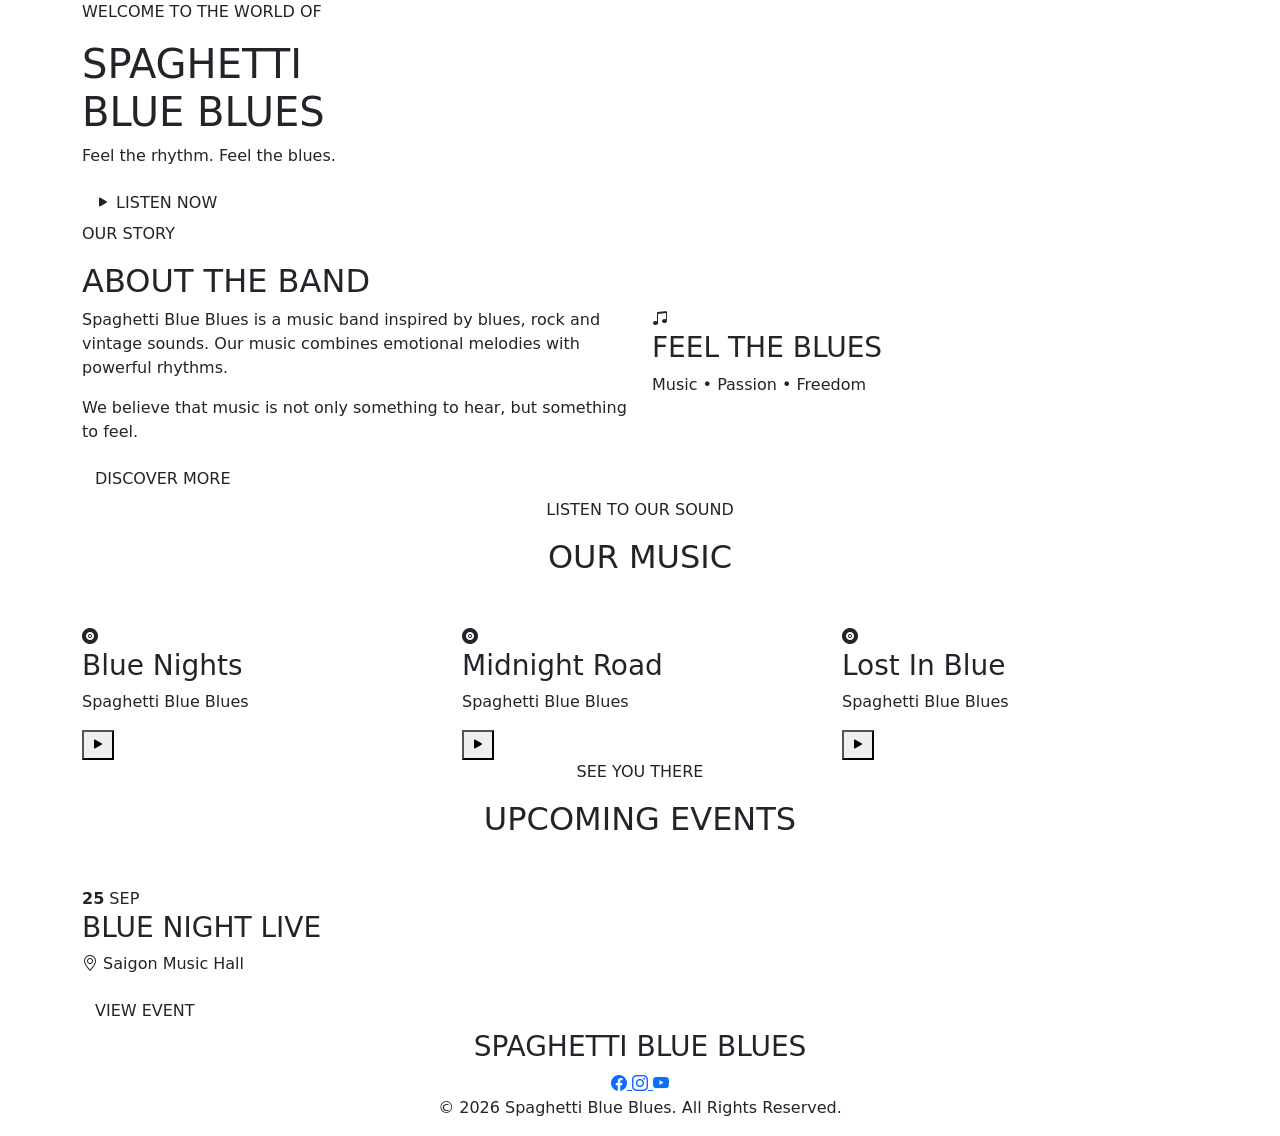
==== index.html @ 0e36f2f4 "Add files via upload" ====
<!DOCTYPE html>
<html lang="en">
  <head>
    <meta charset="UTF-8" />
    <meta name="viewport" content="width=device-width, initial-scale=1.0" />

    <title>Spaghetti Blue Blues</title>

    <!-- Bootstrap CSS -->
    <link
      href="https://cdn.jsdelivr.net/npm/bootstrap@5.3.3/dist/css/bootstrap.min.css"
      rel="stylesheet"
    />

    <!-- Bootstrap Icons -->
    <link
      rel="stylesheet"
      href="https://cdn.jsdelivr.net/npm/bootstrap-icons@1.11.3/font/bootstrap-icons.min.css"
    />

    <!-- Google Font -->
    <link rel="preconnect" href="https://fonts.googleapis.com" />
    <link rel="preconnect" href="https://fonts.gstatic.com" crossorigin />
    <link
      href="https://fonts.googleapis.com/css2?family=Oswald:wght@400;500;600;700&family=Playfair+Display:wght@400;500;600;700&display=swap"
      rel="stylesheet"
    />

    <!-- CSS của mình -->
    <link rel="stylesheet" href="css/style.css" />
  </head>

  <body>
    <!-- ================= NAVBAR ================= -->

    <nav class="navbar navbar-expand-lg navbar-dark fixed-top">
      <div class="container">
        <a class="navbar-brand" href="index.html">
          SPAGHETTI <span>BLUE BLUES</span>
        </a>

        <button
          class="navbar-toggler"
          type="button"
          data-bs-toggle="collapse"
          data-bs-target="#navbarNav"
        >
          <span class="navbar-toggler-icon"></span>
        </button>

        <div class="collapse navbar-collapse" id="navbarNav">
          <ul class="navbar-nav ms-auto">
            <li class="nav-item">
              <a class="nav-link active" href="index.html">HOME</a>
            </li>

            <li class="nav-item">
              <a class="nav-link" href="about.html">ABOUT</a>
            </li>

            <li class="nav-item">
              <a class="nav-link" href="members.html">MEMBERS</a>
            </li>

            <li class="nav-item">
              <a class="nav-link" href="music.html">MUSIC</a>
            </li>

            <li class="nav-item">
              <a class="nav-link" href="events.html">EVENTS</a>
            </li>

            <li class="nav-item">
              <a class="nav-link" href="gallery.html">GALLERY</a>
            </li>

            <li class="nav-item">
              <a class="nav-link" href="contact.html">CONTACT</a>
            </li>
          </ul>
        </div>
      </div>
    </nav>

    <!-- ================= HERO ================= -->

    <section class="hero">
      <div class="hero-overlay"></div>

      <div class="container hero-content">
        <p class="hero-subtitle">WELCOME TO THE WORLD OF</p>

        <h1>
          SPAGHETTI<br />
          <span>BLUE BLUES</span>
        </h1>

        <p class="hero-description">Feel the rhythm. Feel the blues.</p>

        <a href="music.html" class="btn btn-blue">
          <i class="bi bi-play-fill"></i>
          LISTEN NOW
        </a>
      </div>
    </section>

    <!-- ================= ABOUT ================= -->

    <section class="about-section">
      <div class="container">
        <div class="row align-items-center">
          <div class="col-lg-6">
            <p class="section-subtitle">OUR STORY</p>

            <h2>ABOUT THE <span>BAND</span></h2>

            <p>
              Spaghetti Blue Blues is a music band inspired by blues, rock and
              vintage sounds. Our music combines emotional melodies with
              powerful rhythms.
            </p>

            <p>
              We believe that music is not only something to hear, but something
              to feel.
            </p>

            <a href="about.html" class="btn btn-outline-blue">
              DISCOVER MORE
            </a>
          </div>

          <div class="col-lg-6">
            <div class="about-box">
              <div class="music-icon">
                <i class="bi bi-music-note-beamed"></i>
              </div>
              <h3>FEEL THE BLUES</h3>
              <p>Music • Passion • Freedom</p>
            </div>
          </div>
        </div>
      </div>
    </section>

    <!-- ================= MUSIC ================= -->

    <section class="music-section">
      <div class="container">
        <div class="text-center">
          <p class="section-subtitle">LISTEN TO OUR SOUND</p>

          <h2>OUR <span>MUSIC</span></h2>
        </div>

        <div class="row g-4 mt-4">
          <div class="col-md-4">
            <div class="music-card">
              <div class="album-cover">
                <i class="bi bi-vinyl-fill"></i>
              </div>

              <h3>Blue Nights</h3>

              <p>Spaghetti Blue Blues</p>

              <button class="play-btn">
                <i class="bi bi-play-fill"></i>
              </button>
            </div>
          </div>

          <div class="col-md-4">
            <div class="music-card">
              <div class="album-cover">
                <i class="bi bi-vinyl-fill"></i>
              </div>

              <h3>Midnight Road</h3>

              <p>Spaghetti Blue Blues</p>

              <button class="play-btn">
                <i class="bi bi-play-fill"></i>
              </button>
            </div>
          </div>

          <div class="col-md-4">
            <div class="music-card">
              <div class="album-cover">
                <i class="bi bi-vinyl-fill"></i>
              </div>

              <h3>Lost In Blue</h3>

              <p>Spaghetti Blue Blues</p>

              <button class="play-btn">
                <i class="bi bi-play-fill"></i>
              </button>
            </div>
          </div>
        </div>
      </div>
    </section>

    <!-- ================= EVENTS ================= -->

    <section class="events-section">
      <div class="container">
        <div class="text-center">
          <p class="section-subtitle">SEE YOU THERE</p>

          <h2>UPCOMING <span>EVENTS</span></h2>
        </div>

        <div class="event-box mt-5">
          <div class="event-date">
            <strong>25</strong>
            <span>SEP</span>
          </div>

          <div class="event-info">
            <h3>BLUE NIGHT LIVE</h3>
            <p>
              <i class="bi bi-geo-alt"></i>
              Saigon Music Hall
            </p>
          </div>

          <a href="event.html" class="btn btn-blue"> VIEW EVENT </a>
        </div>
      </div>
    </section>

    <!-- ================= FOOTER ================= -->

    <footer>
      <div class="container text-center">
        <h3>SPAGHETTI BLUE BLUES</h3>

        <div class="social-icons">
          <a href="#">
            <i class="bi bi-facebook"></i>
          </a>

          <a href="#">
            <i class="bi bi-instagram"></i>
          </a>

          <a href="#">
            <i class="bi bi-youtube"></i>
          </a>
        </div>

        <p>© 2026 Spaghetti Blue Blues. All Rights Reserved.</p>
      </div>
    </footer>

    <!-- Bootstrap JS -->
    <script src="https://cdn.jsdelivr.net/npm/bootstrap@5.3.3/dist/js/bootstrap.bundle.min.js"></script>

    <!-- jQuery -->
    <script src="https://code.jquery.com/jquery-3.7.1.min.js"></script>

    <!-- JavaScript -->
    <script src="js/script.js"></script>
  </body>
</html>
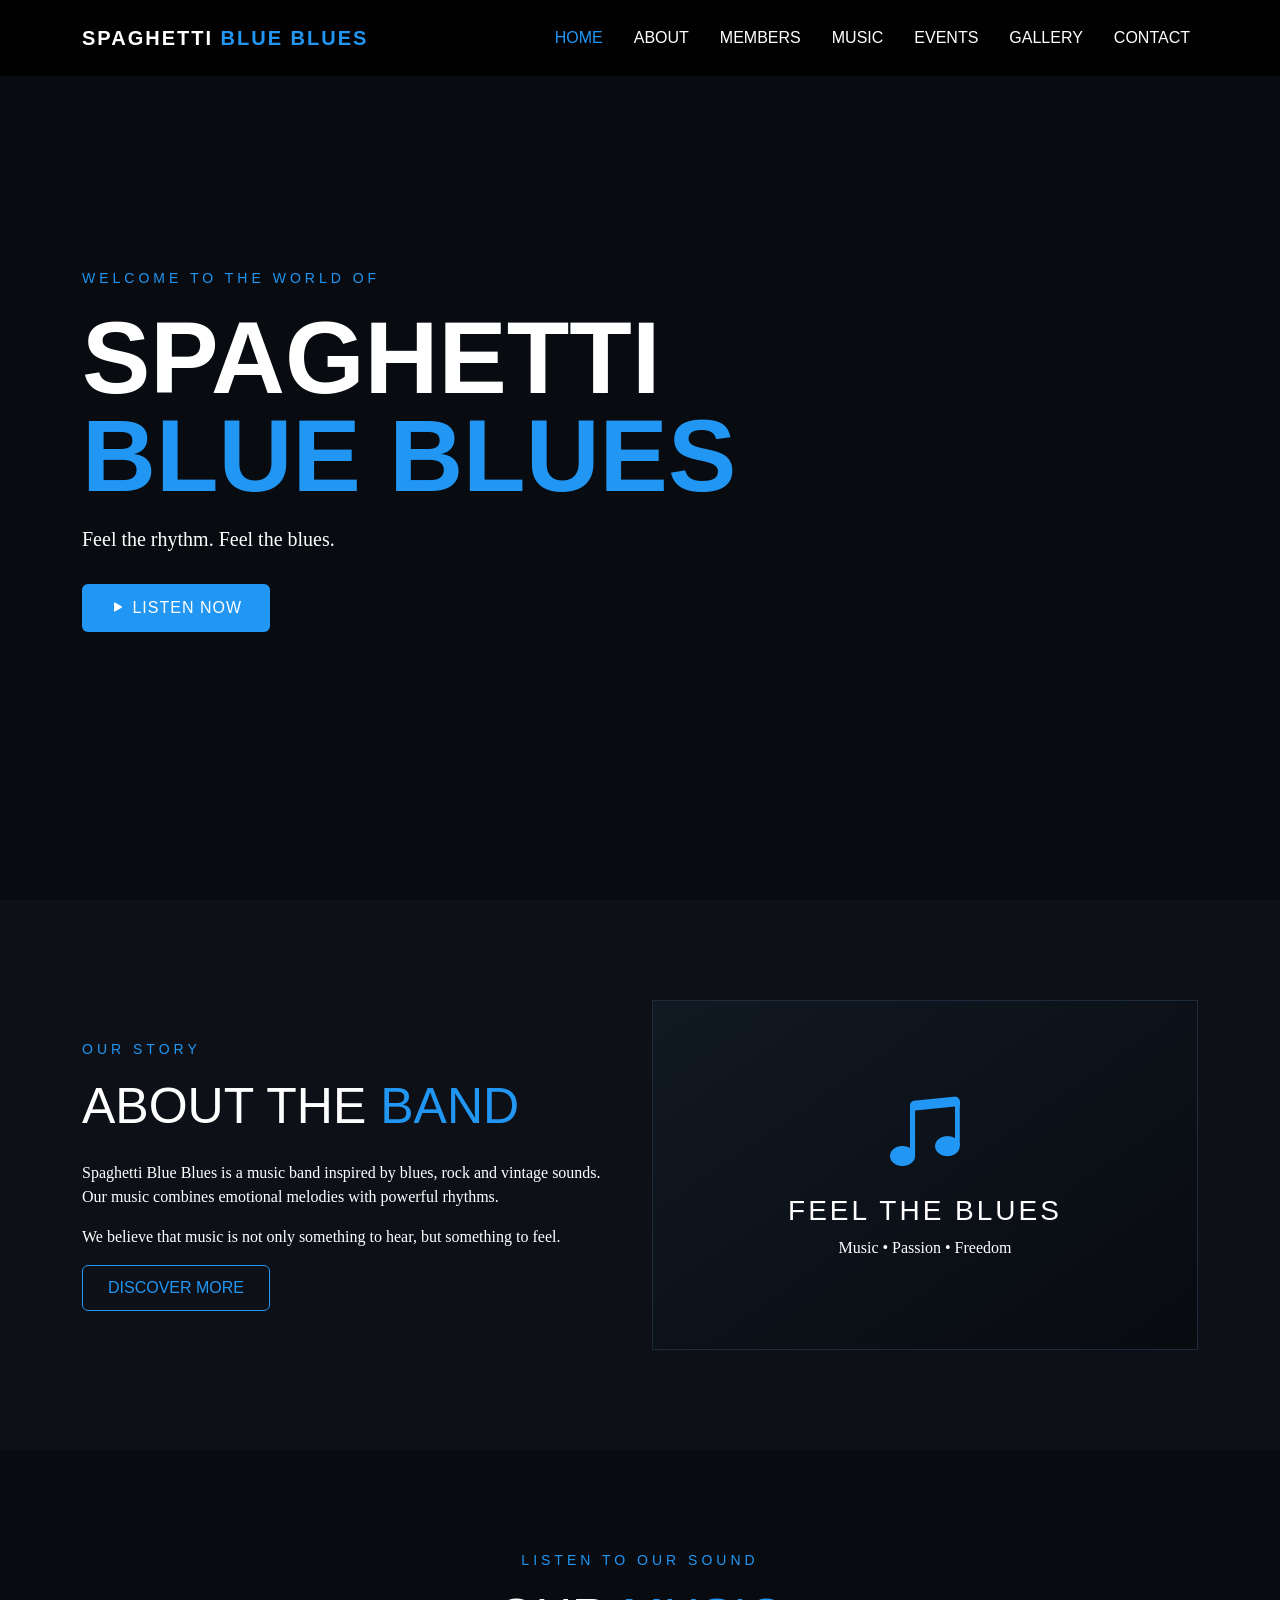
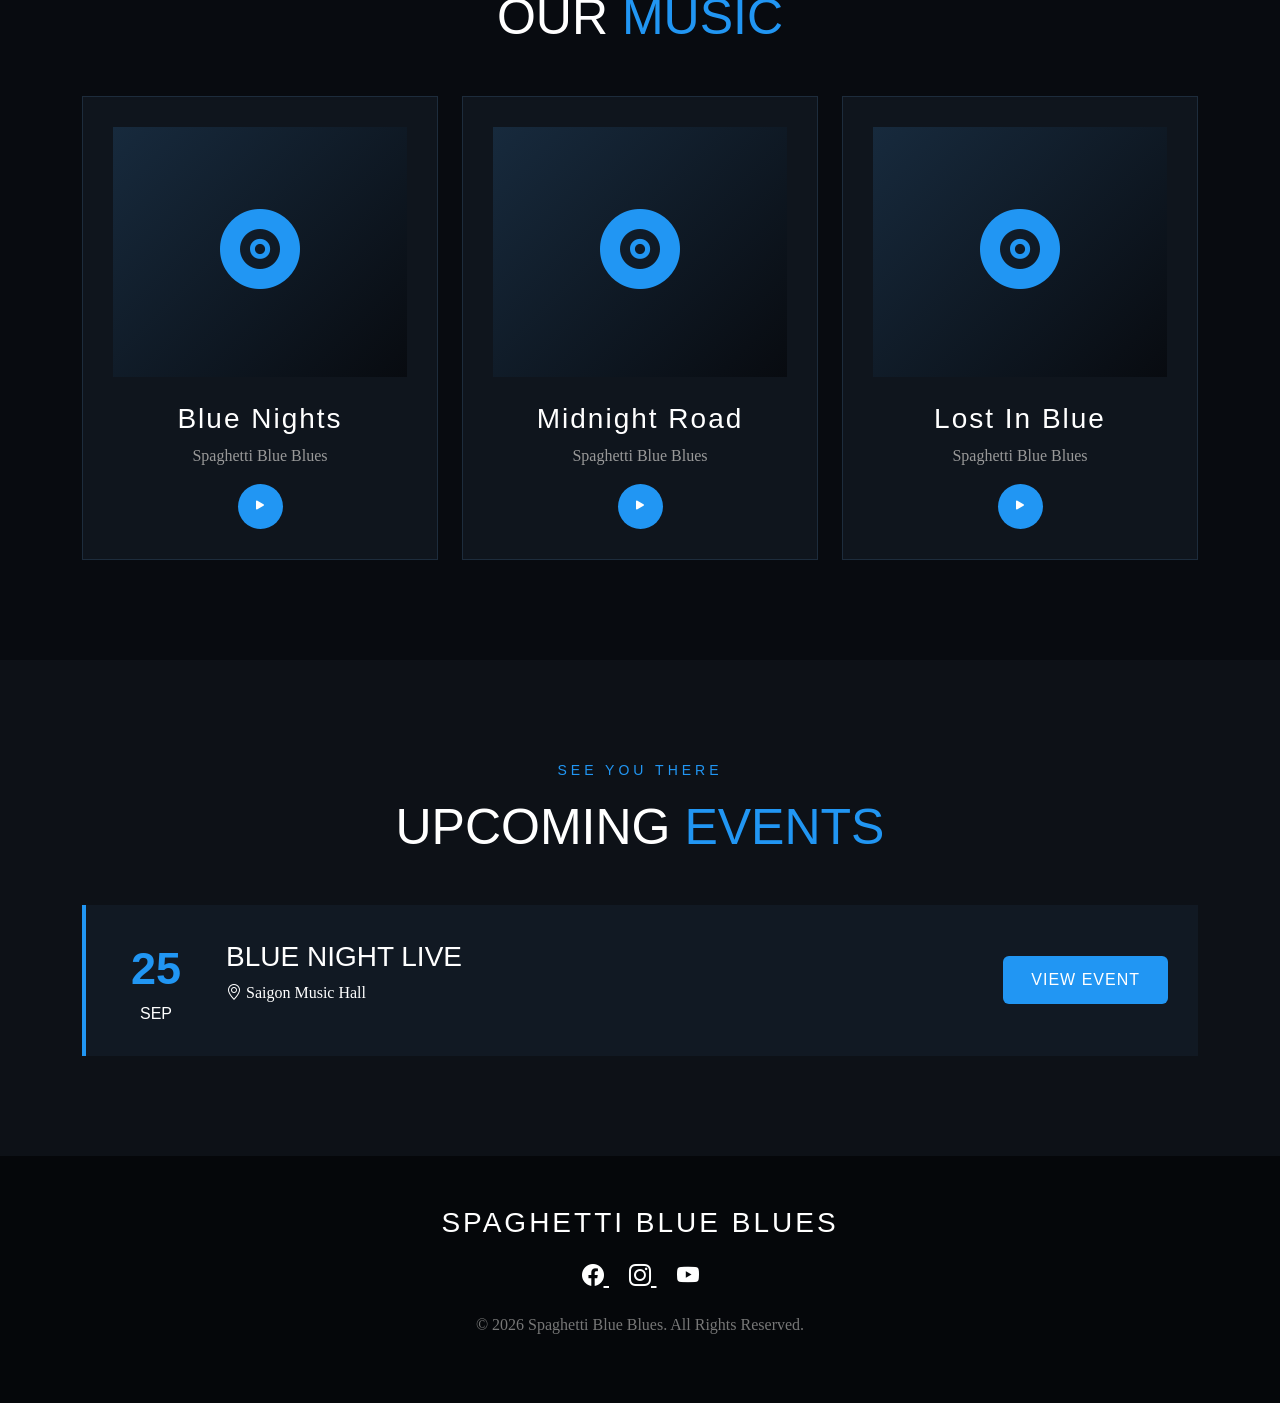
==== commit 19283f7a: "Add files via upload" ====
--- a/index.html
+++ b/index.html
@@ -27,7 +27,7 @@
     />
 
     <!-- CSS của mình -->
-    <link rel="stylesheet" href="css/style.css" />
+    <link rel="stylesheet" href="style.css" />
   </head>
 
   <body>
@@ -265,6 +265,6 @@
     <script src="https://code.jquery.com/jquery-3.7.1.min.js"></script>
 
     <!-- JavaScript -->
-    <script src="js/script.js"></script>
+    <script src="script.js"></script>
   </body>
 </html>
--- a/style.css
+++ b/style.css
@@ -0,0 +1,576 @@
+* {
+  margin: 0;
+  padding: 0;
+  box-sizing: border-box;
+}
+
+body {
+  background: #080b10;
+  color: #ffffff;
+  font-family: 'Playfair Display', serif;
+}
+
+/* ================= NAVBAR ================= */
+
+.navbar {
+  background: rgba(0, 0, 0, 0.85);
+  padding: 18px 0;
+}
+
+.navbar-brand {
+  font-family: 'Oswald', sans-serif;
+  font-weight: 700;
+  letter-spacing: 2px;
+}
+
+.navbar-brand span {
+  color: #2196f3;
+}
+
+.nav-link {
+  color: #ffffff !important;
+  font-family: 'Oswald', sans-serif;
+  margin-left: 15px;
+  transition: 0.3s;
+}
+
+.nav-link:hover,
+.nav-link.active {
+  color: #2196f3 !important;
+}
+
+/* ================= HERO ================= */
+
+.hero {
+  min-height: 100vh;
+
+  background: linear-gradient(rgba(0, 0, 0, 0.55), rgba(0, 0, 0, 0.8)),
+      url('band.jpg')
+
+  background-size: cover;
+  background-position: center;
+
+  display: flex;
+  align-items: center;
+}
+
+.hero-content {
+  position: relative;
+  z-index: 2;
+}
+
+.hero-subtitle,
+.section-subtitle {
+  color: #2196f3;
+  font-family: 'Oswald', sans-serif;
+  letter-spacing: 4px;
+  font-size: 14px;
+}
+
+.hero h1 {
+  font-family: 'Oswald', sans-serif;
+  font-size: clamp(55px, 8vw, 110px);
+  font-weight: 700;
+  line-height: 0.95;
+  margin: 20px 0;
+}
+
+.hero h1 span,
+h2 span {
+  color: #2196f3;
+}
+
+.hero-description {
+  font-size: 20px;
+  margin-bottom: 30px;
+}
+
+/* ================= BUTTON ================= */
+
+.btn-blue {
+  background: #2196f3;
+  color: white;
+  padding: 12px 28px;
+  border: none;
+  font-family: 'Oswald', sans-serif;
+  letter-spacing: 1px;
+  transition: 0.3s;
+}
+
+.btn-blue:hover {
+  background: #ffffff;
+  color: #111111;
+  transform: translateY(-3px);
+}
+
+.btn-outline-blue {
+  border: 1px solid #2196f3;
+  color: #2196f3;
+  padding: 10px 25px;
+  font-family: 'Oswald', sans-serif;
+}
+
+.btn-outline-blue:hover {
+  background: #2196f3;
+  color: white;
+}
+
+/* ================= SECTIONS ================= */
+
+.about-section,
+.music-section,
+.events-section {
+  padding: 100px 0;
+}
+
+.about-section {
+  background: #0d1117;
+}
+
+.music-section {
+  background: #080b10;
+}
+
+.events-section {
+  background: #0d1117;
+}
+
+h2 {
+  font-family: 'Oswald', sans-serif;
+  font-size: 50px;
+  margin-bottom: 25px;
+}
+
+/* ================= ABOUT ================= */
+
+.about-box {
+  min-height: 350px;
+  background: linear-gradient(145deg, #111923, #080b10);
+  border: 1px solid #1d2c3c;
+
+  display: flex;
+  flex-direction: column;
+  align-items: center;
+  justify-content: center;
+
+  text-align: center;
+}
+
+.music-icon {
+  font-size: 80px;
+  color: #2196f3;
+}
+
+.about-box h3 {
+  font-family: 'Oswald', sans-serif;
+  letter-spacing: 3px;
+}
+
+/* ================= MUSIC ================= */
+
+.music-card {
+  background: #0f151d;
+  padding: 30px;
+  text-align: center;
+  border: 1px solid #1d2c3c;
+  transition: 0.3s;
+}
+
+.music-card:hover {
+  transform: translateY(-8px);
+  border-color: #2196f3;
+}
+
+.album-cover {
+  height: 250px;
+
+  display: flex;
+  align-items: center;
+  justify-content: center;
+
+  background: linear-gradient(135deg, #172a3d, #080b10);
+
+  font-size: 80px;
+  color: #2196f3;
+
+  margin-bottom: 25px;
+}
+
+.music-card h3 {
+  font-family: 'Oswald', sans-serif;
+  letter-spacing: 2px;
+}
+
+.music-card p {
+  color: #999;
+}
+
+.play-btn {
+  width: 45px;
+  height: 45px;
+
+  border-radius: 50%;
+  border: none;
+
+  background: #2196f3;
+  color: white;
+
+  transition: 0.3s;
+}
+
+.play-btn:hover {
+  transform: scale(1.1);
+}
+
+/* ================= EVENTS ================= */
+
+.event-box {
+  background: #111923;
+  padding: 30px;
+
+  display: flex;
+  align-items: center;
+  gap: 30px;
+
+  border-left: 4px solid #2196f3;
+}
+
+.event-date {
+  text-align: center;
+  min-width: 80px;
+}
+
+.event-date strong {
+  display: block;
+  font-size: 45px;
+  color: #2196f3;
+  font-family: 'Oswald', sans-serif;
+}
+
+.event-date span {
+  font-family: 'Oswald', sans-serif;
+}
+
+.event-info {
+  flex: 1;
+}
+
+.event-info h3 {
+  font-family: 'Oswald', sans-serif;
+}
+
+/* ================= FOOTER ================= */
+
+footer {
+  background: #05070a;
+  padding: 50px 0;
+}
+
+footer h3 {
+  font-family: 'Oswald', sans-serif;
+  letter-spacing: 3px;
+}
+
+.social-icons {
+  margin: 20px 0;
+}
+
+.social-icons a {
+  color: white;
+  font-size: 22px;
+  margin: 0 10px;
+  transition: 0.3s;
+}
+
+.social-icons a:hover {
+  color: #2196f3;
+}
+
+footer p {
+  color: #777;
+}
+
+/* ================= RESPONSIVE ================= */
+
+@media (max-width: 768px) {
+  .hero h1 {
+    font-size: 60px;
+  }
+
+  h2 {
+    font-size: 40px;
+  }
+
+  .event-box {
+    flex-direction: column;
+    text-align: center;
+  }
+
+  .event-info {
+    flex: none;
+  }
+}
+/* ================= PAGE HERO ================= */
+
+.page-hero {
+  min-height: 55vh;
+
+  background: linear-gradient(rgba(0, 0, 0, 0.7), rgba(0, 0, 0, 0.85)),
+    url('../images/band.jpg');
+
+  background-size: cover;
+  background-position: center;
+
+  display: flex;
+  align-items: center;
+  justify-content: center;
+
+  padding-top: 80px;
+}
+
+.page-hero h1 {
+  font-family: 'Oswald', sans-serif;
+  font-size: 70px;
+  font-weight: 700;
+}
+
+.page-hero h1 span {
+  color: #2196f3;
+}
+
+.page-hero p:last-child {
+  color: #aaa;
+}
+
+/* ================= ABOUT IMAGE ================= */
+
+.about-image {
+  width: 100%;
+  height: 450px;
+  object-fit: cover;
+
+  border: 1px solid #1d2c3c;
+}
+
+/* ================= STYLE CARD ================= */
+
+.style-card {
+  background: #0f151d;
+
+  padding: 40px 30px;
+
+  text-align: center;
+
+  border: 1px solid #1d2c3c;
+
+  min-height: 260px;
+
+  transition: 0.3s;
+}
+
+.style-card:hover {
+  transform: translateY(-10px);
+  border-color: #2196f3;
+}
+
+.style-card i {
+  font-size: 55px;
+  color: #2196f3;
+
+  margin-bottom: 20px;
+}
+
+.style-card h3 {
+  font-family: 'Oswald', sans-serif;
+
+  letter-spacing: 3px;
+
+  margin-bottom: 15px;
+}
+
+.style-card p {
+  color: #999;
+  line-height: 1.7;
+}
+/* ================= MEMBERS ================= */
+
+.member-card {
+  background: #0f151d;
+
+  border: 1px solid #1d2c3c;
+
+  overflow: hidden;
+
+  transition: 0.3s;
+}
+
+.member-card:hover {
+  transform: translateY(-10px);
+
+  border-color: #2196f3;
+}
+
+.member-photo {
+  height: 300px;
+
+  background: linear-gradient(135deg, #172a3d, #080b10);
+
+  display: flex;
+
+  align-items: center;
+
+  justify-content: center;
+
+  font-size: 100px;
+
+  color: #2196f3;
+}
+
+.member-info {
+  padding: 25px;
+
+  text-align: center;
+}
+
+.member-info h3 {
+  font-family: 'Oswald', sans-serif;
+
+  letter-spacing: 3px;
+
+  margin-bottom: 5px;
+}
+
+.member-info p {
+  color: #2196f3;
+
+  font-family: 'Oswald', sans-serif;
+
+  font-size: 14px;
+
+  letter-spacing: 2px;
+}
+
+.member-social {
+  margin-top: 15px;
+}
+
+.member-social a {
+  color: #777;
+
+  margin: 0 8px;
+
+  font-size: 18px;
+
+  transition: 0.3s;
+}
+
+.member-social a:hover {
+  color: #2196f3;
+}
+/* ================= MUSIC PAGE ================= */
+
+.song-card {
+  background: #0f151d;
+  border: 1px solid #1d2c3c;
+  overflow: hidden;
+  transition: 0.3s;
+}
+
+.song-card:hover {
+  transform: translateY(-8px);
+  border-color: #2196f3;
+}
+
+/* Song cover */
+
+.song-cover {
+  height: 280px;
+
+  background: linear-gradient(135deg, #172a3d, #080b10);
+
+  display: flex;
+  align-items: center;
+  justify-content: center;
+
+  font-size: 90px;
+  color: #2196f3;
+}
+
+.song-info {
+  padding: 25px;
+}
+
+.song-info h3 {
+  font-family: 'Oswald', sans-serif;
+  letter-spacing: 2px;
+}
+
+.song-info p {
+  color: #777;
+}
+
+/* Music player */
+
+.song-player {
+  display: flex;
+  align-items: center;
+  gap: 15px;
+  margin-top: 20px;
+}
+
+.music-play {
+  width: 45px;
+  height: 45px;
+
+  border: none;
+  border-radius: 50%;
+
+  background: #2196f3;
+  color: white;
+
+  display: flex;
+  align-items: center;
+  justify-content: center;
+
+  font-size: 20px;
+
+  transition: 0.3s;
+}
+
+.music-play:hover {
+  transform: scale(1.1);
+  background: white;
+  color: #111;
+}
+
+/* Progress line */
+
+.song-line {
+  height: 4px;
+  background: #26313d;
+  flex: 1;
+  overflow: hidden;
+}
+
+.song-line span {
+  display: block;
+  width: 0%;
+  height: 100%;
+  background: #2196f3;
+}
+
+/* Now playing */
+
+.now-playing {
+  background: #0d1117;
+  padding: 80px 0;
+  border-top: 1px solid #17202a;
+}
+
+.now-playing h2 {
+  margin-bottom: 10px;
+}
+
+#musicMessage {
+  color: #777;
+}
